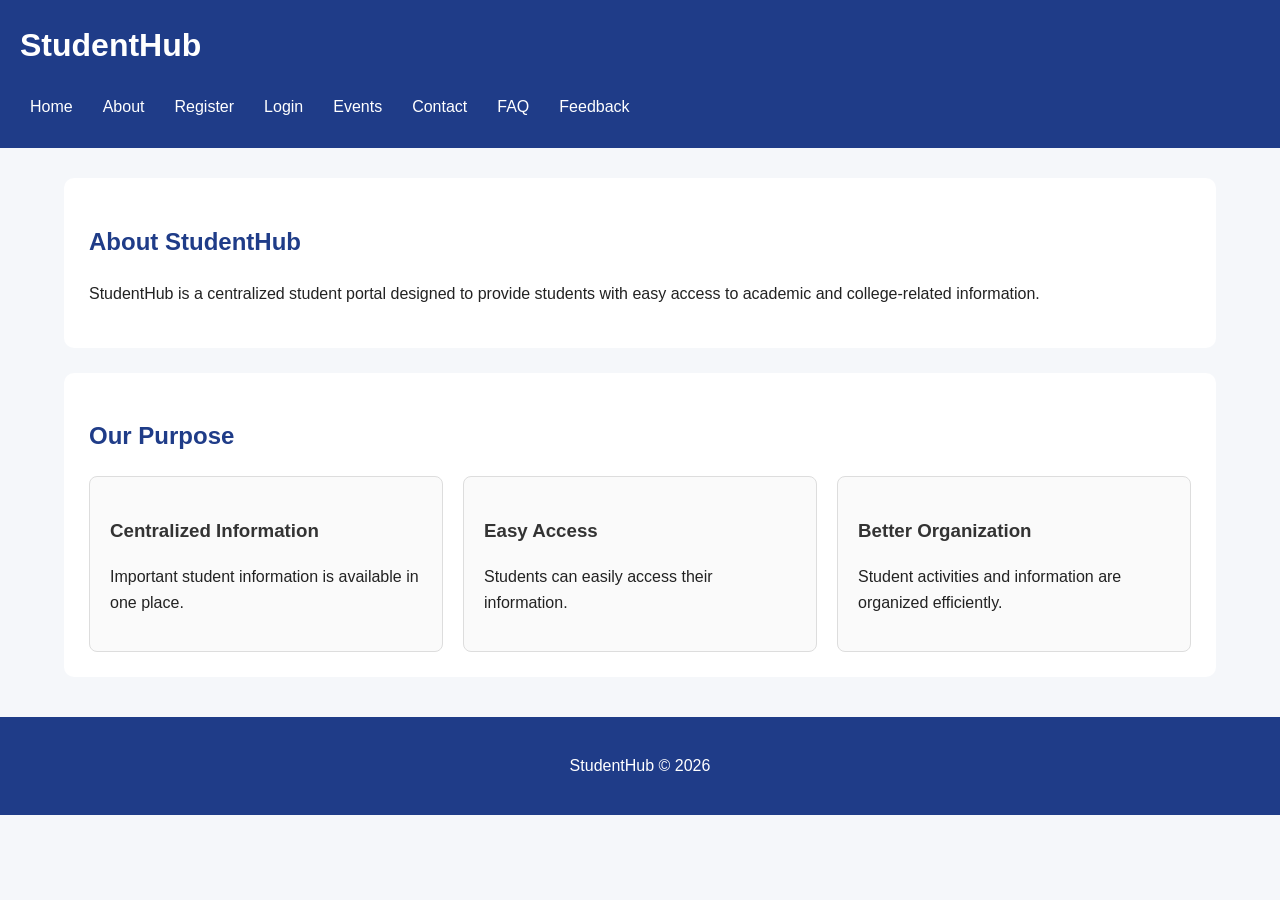
==== pages/about.html @ 6b553ad2 "PR1,PR2 and PR3 DONE" ====
<!DOCTYPE html>
<html lang="en">

<head>

    <meta charset="UTF-8">
    <meta name="viewport" content="width=device-width, initial-scale=1.0">

    <title>StudentHub - About</title>

    <link rel="stylesheet" href="../css/style.css">

</head>

<body>

<header>

    <h1>StudentHub</h1>

    <nav aria-label="Main Navigation">

        <a href="../index.html">Home</a>
        <a href="about.html">About</a>
        <a href="register.html">Register</a>
        <a href="login.html">Login</a>
        <a href="events.html">Events</a>
        <a href="contact.html">Contact</a>
        <a href="faq.html">FAQ</a>
        <a href="feedback.html">Feedback</a>

    </nav>

</header>


<main>

    <section>

        <h2>About StudentHub</h2>

        <p>
            StudentHub is a centralized student portal designed
            to provide students with easy access to academic
            and college-related information.
        </p>

    </section>


    <section>

        <h2>Our Purpose</h2>

        <div class="feature-container">

            <article class="feature-card">

                <h3>Centralized Information</h3>

                <p>
                    Important student information is available
                    in one place.
                </p>

            </article>


            <article class="feature-card">

                <h3>Easy Access</h3>

                <p>
                    Students can easily access their information.
                </p>

            </article>


            <article class="feature-card">

                <h3>Better Organization</h3>

                <p>
                    Student activities and information
                    are organized efficiently.
                </p>

            </article>

        </div>

    </section>

</main>


<footer>

    <p>StudentHub &copy; 2026</p>

</footer>

</body>

</html>
---- css/style.css ----
/* =========================
   GENERAL STYLING
========================= */

* {
    box-sizing: border-box;
}

body {
    margin: 0;
    font-family: Arial, sans-serif;
    background-color: #f5f7fa;
    color: #222;
    line-height: 1.6;
}

header {
    background-color: #1f3c88;
    color: white;
    padding: 20px;
}

header h1 {
    margin: 0 0 15px;
}

nav {
    display: flex;
    flex-direction: column;
    gap: 10px;
}

nav a {
    color: white;
    text-decoration: none;
    padding: 8px 10px;
}

nav a:hover {
    background-color: #162d66;
    border-radius: 5px;
}

main {
    width: 90%;
    max-width: 1200px;
    margin: 30px auto;
}

section {
    background-color: white;
    padding: 25px;
    margin-bottom: 25px;
    border-radius: 10px;
}

h2 {
    color: #1f3c88;
}

h3 {
    color: #333;
}


/* =========================
   BUTTONS
========================= */

button,
.button {
    background-color: #1f3c88;
    color: white;
    border: none;
    padding: 10px 18px;
    border-radius: 5px;
    cursor: pointer;
}

button:hover,
.button:hover {
    background-color: #162d66;
}


/* =========================
   HOME PAGE
========================= */

.hero {
    text-align: center;
    padding: 50px 20px;
}

.hero h2 {
    font-size: 32px;
}

.feature-container {
    display: grid;
    grid-template-columns: 1fr;
    gap: 20px;
}

.feature-card {
    border: 1px solid #ddd;
    padding: 20px;
    border-radius: 8px;
    background-color: #fafafa;
}


/* =========================
   FORMS
========================= */

form {
    max-width: 600px;
    margin: auto;
}

.form-group {
    margin-bottom: 15px;
}

label {
    display: block;
    margin-bottom: 5px;
    font-weight: bold;
}

input,
select,
textarea {
    width: 100%;
    padding: 10px;
    border: 1px solid #bbb;
    border-radius: 5px;
    font-size: 16px;
}


/* =========================
   DASHBOARD
========================= */

.dashboard-layout {
    display: grid;
    grid-template-columns: 1fr;
    gap: 20px;
}

.sidebar {
    background-color: #1f3c88;
    color: white;
    padding: 20px;
    border-radius: 10px;
}

.sidebar a {
    display: block;
    color: white;
    text-decoration: none;
    padding: 10px;
    margin-bottom: 5px;
}

.sidebar a:hover {
    background-color: #162d66;
    border-radius: 5px;
}

.dashboard-content {
    background-color: white;
    padding: 20px;
    border-radius: 10px;
}

.dashboard-cards {
    display: grid;
    grid-template-columns: 1fr;
    gap: 15px;
}

.dashboard-card {
    background-color: #eef3ff;
    border: 1px solid #d5def5;
    padding: 20px;
    border-radius: 8px;
}


/* =========================
   EVENTS
========================= */

.event-container {
    display: grid;
    grid-template-columns: 1fr;
    gap: 20px;
}

.event-card {
    background-color: white;
    border: 1px solid #ddd;
    padding: 20px;
    border-radius: 10px;
}

.event-card h3 {
    color: #1f3c88;
}


/* =========================
   PROFILE
========================= */

.profile-container {
    display: flex;
    flex-direction: column;
    gap: 25px;
    align-items: center;
}

.profile-image {
    width: 150px;
    height: 150px;
    border-radius: 50%;
    object-fit: cover;
}


/* =========================
   FAQ
========================= */

.faq-item {
    border: 1px solid #ddd;
    margin-bottom: 10px;
    padding: 15px;
    background-color: #fafafa;
}


/* =========================
   CONTACT
========================= */

.contact-container {
    display: grid;
    grid-template-columns: 1fr;
    gap: 25px;
}


/* =========================
   FOOTER
========================= */

footer {
    background-color: #1f3c88;
    color: white;
    text-align: center;
    padding: 20px;
    margin-top: 40px;
}


/* =========================
   TABLET
========================= */

@media (min-width: 768px) {

    nav {
        flex-direction: row;
        flex-wrap: wrap;
    }

    .feature-container {
        grid-template-columns: repeat(2, 1fr);
    }

    .dashboard-cards {
        grid-template-columns: repeat(2, 1fr);
    }

    .event-container {
        grid-template-columns: repeat(2, 1fr);
    }

    .contact-container {
        grid-template-columns: repeat(2, 1fr);
    }

    .profile-container {
        flex-direction: row;
        justify-content: center;
    }
}


/* =========================
   DESKTOP
========================= */

@media (min-width: 992px) {

    nav {
        flex-direction: row;
    }

    .feature-container {
        grid-template-columns: repeat(3, 1fr);
    }

    .dashboard-layout {
        grid-template-columns: 250px 1fr;
    }

    .dashboard-cards {
        grid-template-columns: repeat(4, 1fr);
    }

    .event-container {
        grid-template-columns: repeat(3, 1fr);
    }
}
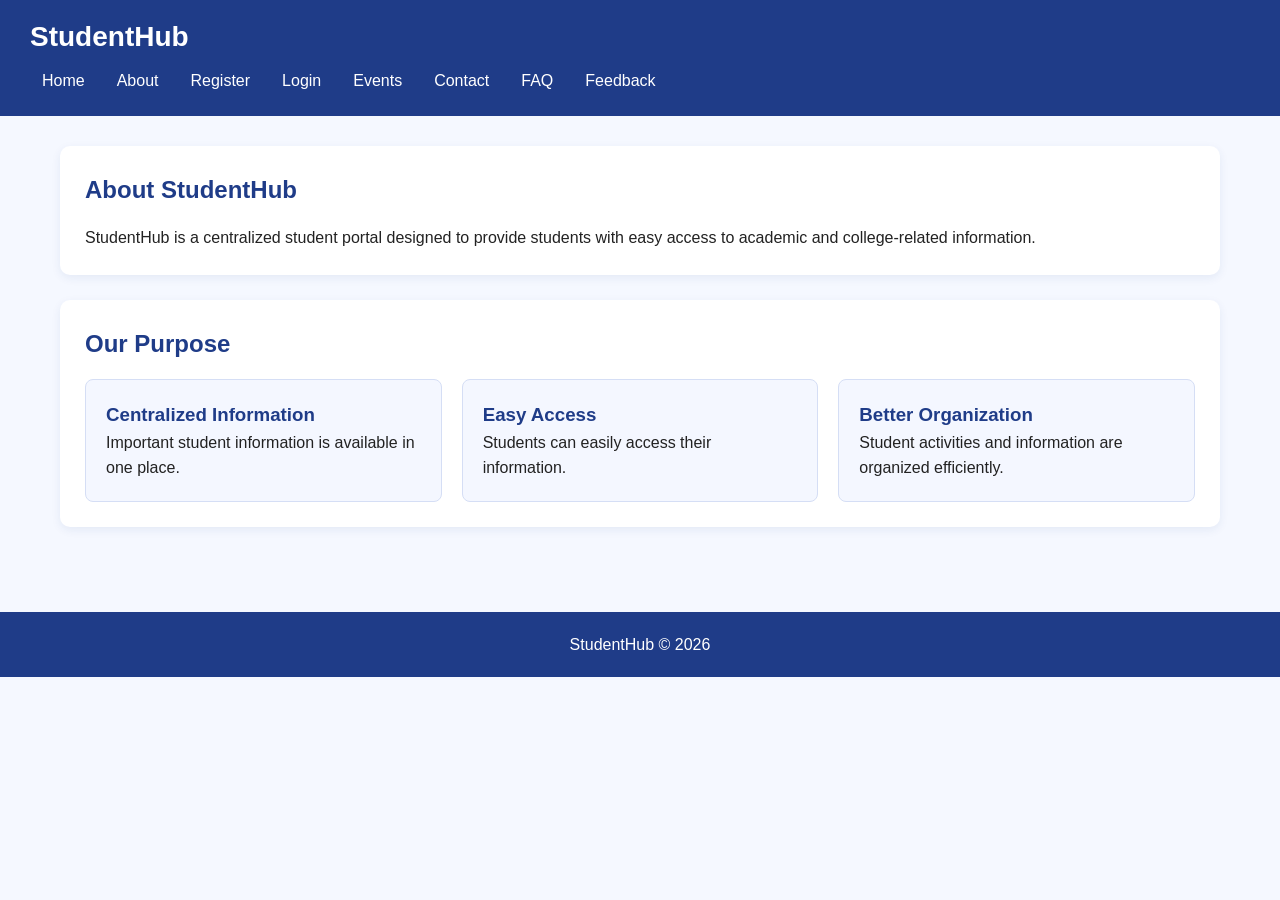
==== commit f1fb3d36: "Complete Practical 6" ====
--- a/pages/about.html
+++ b/pages/about.html
@@ -101,7 +101,7 @@
     <p>StudentHub &copy; 2026</p>
 
 </footer>
-
+<script src="../js/script.js"></script>
 </body>
 
 </html>
--- a/css/style.css
+++ b/css/style.css
@@ -1,118 +1,314 @@
-/* =========================
-   GENERAL STYLING
-========================= */
+/* ==========================================
+   STUDENTHUB - PRACTICAL 4
+   Blue & White Responsive Theme
+========================================== */
+
+
+/* ==========================================
+   BASIC RESET
+========================================== */
 
 * {
+    margin: 0;
+    padding: 0;
     box-sizing: border-box;
 }
 
+html {
+    scroll-behavior: smooth;
+}
+
 body {
-    margin: 0;
     font-family: Arial, sans-serif;
-    background-color: #f5f7fa;
+    background-color: #f5f8ff;
     color: #222;
     line-height: 1.6;
-}
+    transition: background-color 0.3s, color 0.3s;
+}
+
+
+/* ==========================================
+   HEADER
+========================================== */
 
 header {
     background-color: #1f3c88;
     color: white;
-    padding: 20px;
+    padding: 15px 30px;
+}
+
+.header-container {
+    max-width: 1200px;
+    margin: auto;
+
+    display: flex;
+    align-items: center;
+    justify-content: space-between;
+
+    flex-wrap: wrap;
 }
 
 header h1 {
-    margin: 0 0 15px;
-}
+    font-size: 28px;
+}
+
+
+/* ==========================================
+   NAVIGATION
+========================================== */
 
 nav {
     display: flex;
-    flex-direction: column;
-    gap: 10px;
+    align-items: center;
+    gap: 8px;
 }
 
 nav a {
     color: white;
     text-decoration: none;
-    padding: 8px 10px;
+    padding: 8px 12px;
+    border-radius: 5px;
+    transition: background-color 0.3s;
 }
 
 nav a:hover {
-    background-color: #162d66;
+    background-color: #3156b3;
+}
+
+
+/* ==========================================
+   HAMBURGER MENU
+========================================== */
+
+.menu-button {
+    display: none;
+
+    background-color: transparent;
+    color: white;
+
+    border: 2px solid white;
     border-radius: 5px;
-}
+
+    font-size: 24px;
+
+    padding: 5px 10px;
+
+    cursor: pointer;
+}
+
+
+/* ==========================================
+   THEME BUTTON
+========================================== */
+
+#themeButton {
+    background-color: white;
+    color: #1f3c88;
+
+    border: none;
+    border-radius: 5px;
+
+    padding: 8px 12px;
+
+    cursor: pointer;
+
+    font-weight: bold;
+}
+
+#themeButton:hover {
+    background-color: #e6edff;
+}
+
+
+/* ==========================================
+   NOTIFICATION BANNER
+========================================== */
+
+.notification-banner {
+    background-color: #dce7ff;
+    color: #1f3c88;
+
+    padding: 10px 20px;
+
+    display: flex;
+    align-items: center;
+    justify-content: space-between;
+
+    border-bottom: 1px solid #b8c9f0;
+}
+
+.notification-banner p {
+    margin: 0;
+    font-weight: bold;
+}
+
+.notification-banner button {
+    background-color: transparent;
+    color: #1f3c88;
+
+    border: none;
+
+    font-size: 20px;
+
+    cursor: pointer;
+}
+
+.notification-hidden {
+    display: none;
+}
+
+
+/* ==========================================
+   MAIN CONTENT
+========================================== */
 
 main {
-    width: 90%;
     max-width: 1200px;
-    margin: 30px auto;
+    margin: auto;
+    padding: 30px 20px;
 }
 
 section {
     background-color: white;
+
+    margin-bottom: 25px;
     padding: 25px;
-    margin-bottom: 25px;
+
     border-radius: 10px;
-}
-
-h2 {
+
+    box-shadow: 0 3px 10px rgba(31, 60, 136, 0.08);
+}
+
+section h2 {
     color: #1f3c88;
-}
-
-h3 {
-    color: #333;
-}
-
-
-/* =========================
+    margin-bottom: 15px;
+}
+
+section h3 {
+    color: #1f3c88;
+}
+
+
+/* ==========================================
+   HERO SECTION
+========================================== */
+
+.hero {
+    text-align: center;
+
+    background-color: #eaf0ff;
+
+    border: 1px solid #d4def7;
+
+    padding: 50px 20px;
+}
+
+.hero h2 {
+    font-size: 36px;
+    color: #1f3c88;
+}
+
+.hero p {
+    font-size: 18px;
+    margin: 10px 0 20px;
+}
+
+
+/* ==========================================
    BUTTONS
-========================= */
-
-button,
-.button {
+========================================== */
+
+button {
     background-color: #1f3c88;
     color: white;
+
     border: none;
+    border-radius: 5px;
+
     padding: 10px 18px;
-    border-radius: 5px;
+
     cursor: pointer;
-}
-
-button:hover,
-.button:hover {
-    background-color: #162d66;
-}
-
-
-/* =========================
-   HOME PAGE
-========================= */
-
-.hero {
-    text-align: center;
-    padding: 50px 20px;
-}
-
-.hero h2 {
-    font-size: 32px;
-}
+
+    transition: background-color 0.3s,
+                transform 0.2s;
+}
+
+button:hover {
+    background-color: #3156b3;
+    transform: translateY(-1px);
+}
+
+
+/* ==========================================
+   FEATURE GRID
+========================================== */
 
 .feature-container {
     display: grid;
-    grid-template-columns: 1fr;
+
+    grid-template-columns: repeat(3, 1fr);
+
     gap: 20px;
 }
 
 .feature-card {
-    border: 1px solid #ddd;
+    background-color: #f4f7ff;
+
+    border: 1px solid #d5def5;
+
+    border-radius: 8px;
+
     padding: 20px;
+
+    transition: transform 0.3s,
+                box-shadow 0.3s;
+}
+
+.feature-card:hover {
+    transform: translateY(-4px);
+
+    box-shadow: 0 5px 15px rgba(31, 60, 136, 0.15);
+}
+
+
+/* ==========================================
+   EVENTS
+========================================== */
+
+.event-container {
+    display: grid;
+
+    grid-template-columns: repeat(3, 1fr);
+
+    gap: 20px;
+}
+
+.event-card {
+    background-color: white;
+
+    border: 1px solid #d5def5;
+
     border-radius: 8px;
-    background-color: #fafafa;
-}
-
-
-/* =========================
+
+    padding: 20px;
+
+    box-shadow: 0 3px 8px rgba(31, 60, 136, 0.08);
+
+    transition: transform 0.3s;
+}
+
+.event-card:hover {
+    transform: translateY(-4px);
+}
+
+.event-card h3 {
+    margin-bottom: 10px;
+}
+
+
+/* ==========================================
    FORMS
-========================= */
+========================================== */
 
 form {
     max-width: 600px;
@@ -120,210 +316,1080 @@
 }
 
 .form-group {
-    margin-bottom: 15px;
+    margin-bottom: 18px;
 }
 
 label {
     display: block;
-    margin-bottom: 5px;
+
+    margin-bottom: 6px;
+
     font-weight: bold;
+
+    color: #1f3c88;
 }
 
 input,
-select,
-textarea {
+textarea,
+select {
     width: 100%;
+
     padding: 10px;
-    border: 1px solid #bbb;
+
+    border: 1px solid #b8c9f0;
+
     border-radius: 5px;
+
+    font-size: 15px;
+
+    background-color: white;
+}
+
+input:focus,
+textarea:focus,
+select:focus {
+    outline: 2px solid #6f91dc;
+    border-color: #1f3c88;
+}
+
+
+/* ==========================================
+   CONTENT SLIDER
+========================================== */
+
+.slider {
+    min-height: 170px;
+
+    position: relative;
+
+    overflow: hidden;
+}
+
+.slide {
+    display: none;
+
+    background-color: #eaf0ff;
+
+    border: 1px solid #d5def5;
+
+    padding: 35px 20px;
+
+    text-align: center;
+
+    border-radius: 8px;
+
+    animation: slideIn 0.4s ease;
+}
+
+.active-slide {
+    display: block;
+}
+
+@keyframes slideIn {
+
+    from {
+        opacity: 0;
+        transform: translateX(20px);
+    }
+
+    to {
+        opacity: 1;
+        transform: translateX(0);
+    }
+
+}
+
+.slider-buttons {
+    display: flex;
+
+    justify-content: center;
+
+    gap: 15px;
+
+    margin-top: 15px;
+}
+
+
+/* ==========================================
+   FAQ
+========================================== */
+
+.faq-item {
+    margin-bottom: 10px;
+}
+
+.faq-question {
+    width: 100%;
+
+    text-align: left;
+
+    background-color: #eaf0ff;
+
+    color: #1f3c88;
+
+    border: 1px solid #d5def5;
+
+    padding: 15px;
+
     font-size: 16px;
-}
-
-
-/* =========================
+
+    font-weight: bold;
+
+    border-radius: 5px;
+
+    cursor: pointer;
+}
+
+.faq-question:hover {
+    background-color: #dce7ff;
+}
+
+.faq-answer {
+    display: none;
+
+    padding: 15px;
+
+    background-color: #f8faff;
+
+    border-left: 4px solid #1f3c88;
+
+    border-bottom: 1px solid #d5def5;
+}
+
+.faq-visible {
+    display: block;
+
+    animation: faqOpen 0.3s ease;
+}
+
+@keyframes faqOpen {
+
+    from {
+        opacity: 0;
+    }
+
+    to {
+        opacity: 1;
+    }
+
+}
+
+
+/* ==========================================
+   MODAL POPUP
+========================================== */
+
+.modal {
+    display: none;
+
+    position: fixed;
+
+    z-index: 1000;
+
+    top: 0;
+    left: 0;
+
+    width: 100%;
+    height: 100%;
+
+    background-color: rgba(0, 0, 0, 0.6);
+
+    align-items: center;
+    justify-content: center;
+
+    padding: 20px;
+}
+
+.modal-visible {
+    display: flex;
+
+    animation: modalFade 0.3s ease;
+}
+
+.modal-content {
+    position: relative;
+
+    width: 100%;
+    max-width: 500px;
+
+    background-color: white;
+
+    color: #222;
+
+    padding: 30px;
+
+    border-radius: 10px;
+
+    box-shadow: 0 10px 30px rgba(0, 0, 0, 0.3);
+
+    animation: modalOpen 0.3s ease;
+}
+
+.modal-content h2 {
+    color: #1f3c88;
+
+    margin-bottom: 15px;
+}
+
+.close-modal {
+    position: absolute;
+
+    top: 10px;
+    right: 10px;
+
+    background-color: #1f3c88;
+
+    color: white;
+
+    padding: 5px 10px;
+
+    font-size: 18px;
+}
+
+@keyframes modalFade {
+
+    from {
+        opacity: 0;
+    }
+
+    to {
+        opacity: 1;
+    }
+
+}
+
+@keyframes modalOpen {
+
+    from {
+        transform: scale(0.9);
+    }
+
+    to {
+        transform: scale(1);
+    }
+
+}
+
+
+/* ==========================================
    DASHBOARD
-========================= */
+========================================== */
 
 .dashboard-layout {
     display: grid;
-    grid-template-columns: 1fr;
+
+    grid-template-columns: 1fr 3fr;
+
     gap: 20px;
-}
-
-.sidebar {
-    background-color: #1f3c88;
-    color: white;
-    padding: 20px;
-    border-radius: 10px;
-}
-
-.sidebar a {
-    display: block;
-    color: white;
-    text-decoration: none;
-    padding: 10px;
-    margin-bottom: 5px;
-}
-
-.sidebar a:hover {
-    background-color: #162d66;
-    border-radius: 5px;
-}
-
-.dashboard-content {
-    background-color: white;
-    padding: 20px;
-    border-radius: 10px;
 }
 
 .dashboard-cards {
     display: grid;
-    grid-template-columns: 1fr;
+
+    grid-template-columns: repeat(3, 1fr);
+
+    gap: 20px;
+}
+
+.dashboard-card {
+    background-color: #f4f7ff;
+
+    border: 1px solid #d5def5;
+
+    border-radius: 8px;
+
+    padding: 20px;
+}
+
+
+/* ==========================================
+   FOOTER
+========================================== */
+
+footer {
+    background-color: #1f3c88;
+
+    color: white;
+
+    text-align: center;
+
+    padding: 20px;
+
+    margin-top: 30px;
+}
+
+footer p {
+    margin: 0;
+}
+
+
+/* ==========================================
+   DARK MODE
+   Only activated when user clicks button
+========================================== */
+
+body.dark-mode {
+    background-color: #121a2b;
+    color: #f5f5f5;
+}
+
+body.dark-mode section {
+    background-color: #1b2740;
+}
+
+body.dark-mode section h2,
+body.dark-mode section h3 {
+    color: #9db9ff;
+}
+
+body.dark-mode .hero {
+    background-color: #1b315c;
+    border-color: #35558e;
+}
+
+body.dark-mode .hero h2 {
+    color: #ffffff;
+}
+
+body.dark-mode .feature-card,
+body.dark-mode .event-card,
+body.dark-mode .dashboard-card {
+    background-color: #243452;
+    color: #f5f5f5;
+
+    border-color: #405a88;
+}
+
+body.dark-mode .slide {
+    background-color: #243452;
+    color: white;
+
+    border-color: #405a88;
+}
+
+body.dark-mode .faq-question {
+    background-color: #243452;
+    color: #ffffff;
+
+    border-color: #405a88;
+}
+
+body.dark-mode .faq-answer {
+    background-color: #1b2740;
+    color: white;
+
+    border-color: #405a88;
+}
+
+body.dark-mode input,
+body.dark-mode textarea,
+body.dark-mode select {
+    background-color: #243452;
+    color: white;
+
+    border-color: #405a88;
+}
+
+body.dark-mode label {
+    color: #9db9ff;
+}
+
+body.dark-mode .modal-content {
+    background-color: #1b2740;
+    color: white;
+}
+
+body.dark-mode .modal-content h2 {
+    color: #9db9ff;
+}
+
+body.dark-mode #themeButton {
+    background-color: #243452;
+    color: white;
+}
+
+
+/* ==========================================
+   TABLET RESPONSIVENESS
+========================================== */
+
+@media (max-width: 992px) {
+
+    .feature-container {
+        grid-template-columns: repeat(2, 1fr);
+    }
+
+    .event-container {
+        grid-template-columns: repeat(2, 1fr);
+    }
+
+    .dashboard-layout {
+        grid-template-columns: 1fr;
+    }
+
+    .dashboard-cards {
+        grid-template-columns: repeat(2, 1fr);
+    }
+
+    nav {
+        gap: 3px;
+    }
+
+    nav a {
+        padding: 7px 8px;
+    }
+
+}
+
+
+/* ==========================================
+   MOBILE RESPONSIVENESS
+========================================== */
+
+@media (max-width: 767px) {
+
+    header {
+        padding: 15px 20px;
+    }
+
+    .header-container {
+        width: 100%;
+    }
+
+    header h1 {
+        font-size: 24px;
+    }
+
+
+    /* Hamburger appears */
+
+    .menu-button {
+        display: block;
+    }
+
+
+    /* Navigation hidden by default */
+
+    #mainNavigation {
+        display: none;
+
+        width: 100%;
+
+        flex-direction: column;
+
+        align-items: stretch;
+
+        margin-top: 15px;
+    }
+
+
+    /* Navigation appears when JS adds class */
+
+    #mainNavigation.show-menu {
+        display: flex;
+    }
+
+    nav a {
+        width: 100%;
+
+        text-align: center;
+
+        padding: 10px;
+    }
+
+    #themeButton {
+        width: 100%;
+
+        margin-top: 5px;
+    }
+
+
+    /* Main */
+
+    main {
+        padding: 20px 12px;
+    }
+
+    section {
+        padding: 18px;
+    }
+
+
+    /* Hero */
+
+    .hero {
+        padding: 35px 15px;
+    }
+
+    .hero h2 {
+        font-size: 28px;
+    }
+
+
+    /* Features */
+
+    .feature-container {
+        grid-template-columns: 1fr;
+    }
+
+
+    /* Events */
+
+    .event-container {
+        grid-template-columns: 1fr;
+    }
+
+
+    /* Dashboard */
+
+    .dashboard-cards {
+        grid-template-columns: 1fr;
+    }
+
+
+    /* Slider */
+
+    .slide {
+        padding: 25px 15px;
+    }
+
+
+    /* Modal */
+
+    .modal-content {
+        padding: 25px 20px;
+    }
+
+
+    /* Notification */
+
+    .notification-banner {
+        padding: 10px 12px;
+    }
+
+}
+
+
+/* ==========================================
+   EXTRA SMALL MOBILE
+========================================== */
+
+@media (max-width: 480px) {
+
+    header h1 {
+        font-size: 21px;
+    }
+
+    .hero h2 {
+        font-size: 24px;
+    }
+
+    section h2 {
+        font-size: 22px;
+    }
+
+    button {
+        padding: 9px 14px;
+    }
+
+}
+/* ==========================================
+   PRACTICAL 5 - FORM VALIDATION
+========================================== */
+
+
+/* Error message */
+
+.error-message {
+    display: block;
+
+    color: #d32f2f;
+
+    font-size: 14px;
+
+    margin-top: 5px;
+
+    min-height: 18px;
+}
+
+
+/* Invalid field */
+
+.input-error {
+    border: 2px solid #d32f2f !important;
+}
+
+
+/* Valid field */
+
+.input-success {
+    border: 2px solid #2e7d32 !important;
+}
+
+
+/* Success message */
+
+.success-message {
+    color: #2e7d32;
+
+    font-weight: bold;
+
+    margin-top: 15px;
+}
+
+
+/* Password strength meter */
+
+.password-meter {
+    width: 100%;
+
+    height: 8px;
+
+    background-color: #e0e0e0;
+
+    border-radius: 5px;
+
+    margin-top: 8px;
+
+    overflow: hidden;
+}
+
+
+.password-strength-bar {
+    height: 100%;
+
+    width: 0;
+
+    transition:
+        width 0.3s ease,
+        background-color 0.3s ease;
+}
+
+
+/* Password levels */
+
+.strength-weak {
+    width: 33%;
+    background-color: #d32f2f;
+}
+
+.strength-medium {
+    width: 66%;
+    background-color: #f9a825;
+}
+
+.strength-strong {
+    width: 100%;
+    background-color: #2e7d32;
+}
+
+
+/* Radio buttons */
+
+.radio-group {
+    display: flex;
+
+    gap: 20px;
+
+    flex-wrap: wrap;
+}
+
+.radio-group label {
+    display: flex;
+
+    align-items: center;
+
+    gap: 5px;
+
+    font-weight: normal;
+}
+
+.radio-group input {
+    width: auto;
+}
+
+
+/* Checkbox */
+
+.checkbox-label {
+    display: flex;
+
+    align-items: center;
+
+    gap: 8px;
+
+    font-weight: normal;
+}
+
+.checkbox-label input {
+    width: auto;
+}
+
+
+/* Fieldset */
+
+fieldset.form-group {
+    border: 1px solid #b8c9f0;
+
+    padding: 15px;
+
+    border-radius: 5px;
+}
+
+fieldset legend {
+    color: #1f3c88;
+
+    font-weight: bold;
+
+    padding: 0 5px;
+}
+
+
+/* Dark mode */
+
+body.dark-mode .error-message {
+    color: #ff8a80;
+}
+
+body.dark-mode .success-message {
+    color: #81c784;
+}
+
+body.dark-mode fieldset.form-group {
+    border-color: #405a88;
+}
+
+body.dark-mode fieldset legend {
+    color: #9db9ff;
+}
+
+/* ==========================================
+   PRACTICAL 6
+   JSON DATA, SEARCH, FILTER AND PAGINATION
+========================================== */
+
+
+/* Controls */
+
+.data-controls {
+
+    display: flex;
+
     gap: 15px;
-}
-
-.dashboard-card {
-    background-color: #eef3ff;
-    border: 1px solid #d5def5;
+
+    flex-wrap: wrap;
+
+    margin: 20px 0;
+
+}
+
+
+.data-controls input,
+.data-controls select {
+
+    padding: 10px;
+
+    border: 1px solid #b8c9f0;
+
+    border-radius: 5px;
+
+    font-size: 15px;
+
+}
+
+
+.data-controls input {
+
+    flex: 1;
+
+    min-width: 220px;
+
+}
+
+
+/* Event Grid */
+
+.data-grid {
+
+    display: grid;
+
+    grid-template-columns:
+        repeat(3, 1fr);
+
+    gap: 20px;
+
+    margin-top: 20px;
+
+}
+
+
+/* Event Card */
+
+.data-card {
+
+    background-color: #eaf0ff;
+
+    padding: 20px;
+
+    border-radius: 8px;
+
+    border: 1px solid #d4dff7;
+
+}
+
+
+.data-card h3 {
+
+    color: #1f3c88;
+
+    margin-bottom: 10px;
+
+}
+
+
+/* Student Grid */
+
+.student-grid {
+
+    display: grid;
+
+    grid-template-columns:
+        repeat(3, 1fr);
+
+    gap: 20px;
+
+    margin-top: 20px;
+
+}
+
+
+/* Student Card */
+
+.student-card {
+
+    background-color: #eaf0ff;
+
+    padding: 20px;
+
+    border-radius: 8px;
+
+    border: 1px solid #d4dff7;
+
+}
+
+
+.student-card h3 {
+
+    color: #1f3c88;
+
+    margin-bottom: 10px;
+
+}
+
+
+/* Pagination */
+
+.pagination {
+
+    display: flex;
+
+    justify-content: center;
+
+    align-items: center;
+
+    gap: 20px;
+
+    margin-top: 25px;
+
+}
+
+
+.pagination button:disabled {
+
+    opacity: 0.5;
+
+    cursor: not-allowed;
+
+}
+
+
+/* Loading / Data Message */
+
+.data-message {
+
+    text-align: center;
+
+    padding: 20px;
+
+    font-weight: bold;
+
+}
+
+
+/* Dynamic FAQ */
+
+.dynamic-faq {
+
+    margin-bottom: 12px;
+
+    border: 1px solid #d4dff7;
+
+    border-radius: 6px;
+
+    overflow: hidden;
+
+}
+
+
+.dynamic-faq-question {
+
+    width: 100%;
+
+    text-align: left;
+
+    padding: 15px;
+
+    border: none;
+
+    background-color: #eaf0ff;
+
+    color: #1f3c88;
+
+    font-weight: bold;
+
+    cursor: pointer;
+
+}
+
+
+.dynamic-faq-answer {
+
+    display: none;
+
+    padding: 15px;
+
+    background-color: white;
+
+}
+
+
+.dynamic-faq-answer.show-answer {
+
+    display: block;
+
+}
+
+
+/* ==========================================
+   PRACTICAL 6 - DARK MODE
+========================================== */
+
+
+body.dark-mode .data-card,
+body.dark-mode .student-card {
+
+    background-color: #243452;
+
+    border-color: #405a88;
+
+}
+
+
+body.dark-mode .data-card h3,
+body.dark-mode .student-card h3 {
+
+    color: #9db9ff;
+
+}
+
+
+body.dark-mode .dynamic-faq {
+
+    border-color: #405a88;
+
+}
+
+
+body.dark-mode
+.dynamic-faq-question {
+
+    background-color: #243452;
+
+    color: #9db9ff;
+
+}
+
+
+body.dark-mode
+.dynamic-faq-answer {
+
+    background-color: #1b2740;
+
+}
+
+
+/* ==========================================
+   TABLET
+========================================== */
+
+@media (max-width: 992px) {
+
+    .data-grid,
+    .student-grid {
+
+        grid-template-columns:
+            repeat(2, 1fr);
+
+    }
+
+}
+
+
+/* ==========================================
+   MOBILE
+========================================== */
+
+@media (max-width: 767px) {
+
+    .data-grid,
+    .student-grid {
+
+        grid-template-columns: 1fr;
+
+    }
+
+
+    .data-controls {
+
+        flex-direction: column;
+
+    }
+
+
+    .data-controls input,
+    .data-controls select {
+
+        width: 100%;
+
+    }
+
+}
+
+.student-grid {
+    display: grid;
+    grid-template-columns: repeat(3, 1fr);
+    gap: 20px;
+    margin-top: 20px;
+}
+
+.student-card {
+    background-color: #eaf0ff;
     padding: 20px;
     border-radius: 8px;
-}
-
-
-/* =========================
-   EVENTS
-========================= */
-
-.event-container {
-    display: grid;
-    grid-template-columns: 1fr;
-    gap: 20px;
-}
-
-.event-card {
-    background-color: white;
-    border: 1px solid #ddd;
-    padding: 20px;
-    border-radius: 10px;
-}
-
-.event-card h3 {
+    border: 1px solid #d4dff7;
+}
+
+.student-card h3 {
     color: #1f3c88;
-}
-
-
-/* =========================
-   PROFILE
-========================= */
-
-.profile-container {
-    display: flex;
-    flex-direction: column;
-    gap: 25px;
-    align-items: center;
-}
-
-.profile-image {
-    width: 150px;
-    height: 150px;
-    border-radius: 50%;
-    object-fit: cover;
-}
-
-
-/* =========================
-   FAQ
-========================= */
-
-.faq-item {
-    border: 1px solid #ddd;
     margin-bottom: 10px;
-    padding: 15px;
-    background-color: #fafafa;
-}
-
-
-/* =========================
-   CONTACT
-========================= */
-
-.contact-container {
-    display: grid;
-    grid-template-columns: 1fr;
-    gap: 25px;
-}
-
-
-/* =========================
-   FOOTER
-========================= */
-
-footer {
-    background-color: #1f3c88;
-    color: white;
-    text-align: center;
-    padding: 20px;
-    margin-top: 40px;
-}
-
-
-/* =========================
-   TABLET
-========================= */
-
-@media (min-width: 768px) {
-
-    nav {
-        flex-direction: row;
-        flex-wrap: wrap;
-    }
-
-    .feature-container {
-        grid-template-columns: repeat(2, 1fr);
-    }
-
-    .dashboard-cards {
-        grid-template-columns: repeat(2, 1fr);
-    }
-
-    .event-container {
-        grid-template-columns: repeat(2, 1fr);
-    }
-
-    .contact-container {
-        grid-template-columns: repeat(2, 1fr);
-    }
-
-    .profile-container {
-        flex-direction: row;
-        justify-content: center;
-    }
-}
-
-
-/* =========================
-   DESKTOP
-========================= */
-
-@media (min-width: 992px) {
-
-    nav {
-        flex-direction: row;
-    }
-
-    .feature-container {
-        grid-template-columns: repeat(3, 1fr);
-    }
-
-    .dashboard-layout {
-        grid-template-columns: 250px 1fr;
-    }
-
-    .dashboard-cards {
-        grid-template-columns: repeat(4, 1fr);
-    }
-
-    .event-container {
-        grid-template-columns: repeat(3, 1fr);
-    }
 }
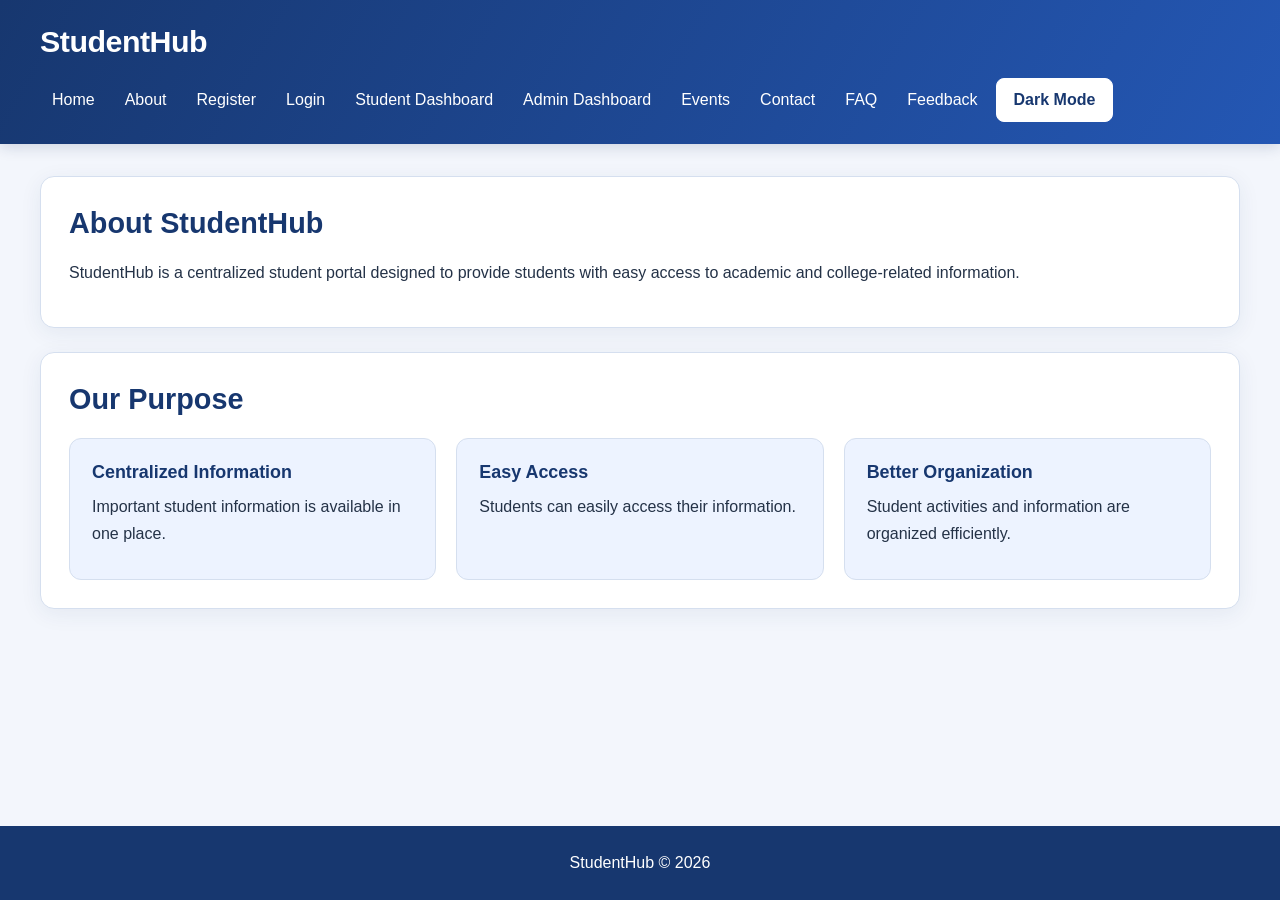
==== commit bfecc0ac: "Complete StudentHub integration and final practical modules" ====
--- a/pages/about.html
+++ b/pages/about.html
@@ -15,22 +15,35 @@
 <body>
 
 <header>
+    <div class="header-container">
+        <h1>StudentHub</h1>
 
-    <h1>StudentHub</h1>
+        <button
+            id="menuButton"
+            class="menu-button"
+            type="button"
+            aria-label="Toggle navigation menu"
+        >
+            ☰
+        </button>
 
-    <nav aria-label="Main Navigation">
+        <nav id="mainNavigation" aria-label="Main Navigation">
+            <a href="../index.html">Home</a>
+            <a href="about.html">About</a>
+            <a href="register.html">Register</a>
+            <a href="login.html">Login</a>
+            <a href="dashboard.php">Student Dashboard</a>
+            <a href="admin.php">Admin Dashboard</a>
+            <a href="events.html">Events</a>
+            <a href="contact.html">Contact</a>
+            <a href="faq.html">FAQ</a>
+            <a href="feedback.html">Feedback</a>
 
-        <a href="../index.html">Home</a>
-        <a href="about.html">About</a>
-        <a href="register.html">Register</a>
-        <a href="login.html">Login</a>
-        <a href="events.html">Events</a>
-        <a href="contact.html">Contact</a>
-        <a href="faq.html">FAQ</a>
-        <a href="feedback.html">Feedback</a>
-
-    </nav>
-
+            <button id="themeButton" type="button">
+                Dark Mode
+            </button>
+        </nav>
+    </div>
 </header>
 
 
--- a/css/style.css
+++ b/css/style.css
@@ -1,17 +1,36 @@
 /* ==========================================
-   STUDENTHUB - PRACTICAL 4
-   Blue & White Responsive Theme
+   STUDENTHUB
+   Blue and White Responsive Theme
 ========================================== */
 
-
-/* ==========================================
-   BASIC RESET
-========================================== */
+:root {
+    --background: #f3f6fc;
+    --surface: #ffffff;
+    --surface-soft: #edf3ff;
+
+    --text: #243247;
+    --muted: #596a80;
+
+    --primary: #214da6;
+    --primary-hover: #183c85;
+    --heading: #17376f;
+
+    --border: #d5dfef;
+    --focus: #5480db;
+
+    --success: #216b3b;
+    --error: #b42332;
+
+    --radius: 14px;
+    --shadow: 0 5px 22px rgba(24, 54, 105, 0.07);
+}
+
+/* BASIC RESET */
 
 * {
+    box-sizing: border-box;
     margin: 0;
     padding: 0;
-    box-sizing: border-box;
 }
 
 html {
@@ -19,22 +38,116 @@
 }
 
 body {
-    font-family: Arial, sans-serif;
-    background-color: #f5f8ff;
-    color: #222;
-    line-height: 1.6;
-    transition: background-color 0.3s, color 0.3s;
-}
-
-
-/* ==========================================
-   HEADER
-========================================== */
+    min-height: 100vh;
+
+    display: flex;
+    flex-direction: column;
+
+    font-family: Arial, Helvetica, sans-serif;
+    font-size: 16px;
+    line-height: 1.65;
+
+    background: var(--background);
+    color: var(--text);
+
+    transition: background-color 0.2s, color 0.2s;
+}
+
+img,
+video {
+    max-width: 100%;
+    height: auto;
+}
+
+button,
+input,
+select,
+textarea {
+    font: inherit;
+}
+
+a {
+    color: var(--primary);
+    text-underline-offset: 3px;
+}
+
+a:hover {
+    color: var(--primary-hover);
+}
+
+p {
+    margin-bottom: 12px;
+}
+
+h1,
+h2,
+h3,
+h4 {
+    line-height: 1.3;
+    overflow-wrap: anywhere;
+}
+
+h2 {
+    color: var(--heading);
+    font-size: clamp(1.4rem, 3vw, 1.8rem);
+    margin-bottom: 18px;
+}
+
+h3 {
+    color: var(--heading);
+    font-size: 1.12rem;
+    margin-bottom: 10px;
+}
+
+ul,
+ol {
+    padding-left: 24px;
+    margin-bottom: 16px;
+}
+
+li {
+    margin-bottom: 6px;
+}
+
+address {
+    font-style: normal;
+    line-height: 1.9;
+}
+
+small {
+    color: var(--muted);
+}
+
+[hidden] {
+    display: none !important;
+}
+
+/* KEYBOARD ACCESS */
+
+:where(a, button, input, select, textarea):focus-visible {
+    outline: 3px solid var(--focus);
+    outline-offset: 3px;
+}
+
+/* HEADER */
 
 header {
-    background-color: #1f3c88;
-    color: white;
-    padding: 15px 30px;
+    background: linear-gradient(120deg, #17376f, #2457b4);
+    color: #ffffff;
+
+    padding: 22px max(20px, calc((100% - 1200px) / 2));
+
+    box-shadow: 0 3px 14px rgba(16, 39, 81, 0.16);
+}
+
+header h1 {
+    color: #ffffff;
+    font-size: clamp(1.5rem, 3vw, 1.9rem);
+    letter-spacing: -0.5px;
+}
+
+header > h1 {
+    margin-bottom: 14px;
 }
 
 .header-container {
@@ -46,1350 +159,1209 @@
     justify-content: space-between;
 
     flex-wrap: wrap;
-}
-
-header h1 {
-    font-size: 28px;
-}
-
-
-/* ==========================================
-   NAVIGATION
-========================================== */
-
-nav {
+    gap: 16px;
+}
+
+/* HEADER NAVIGATION */
+
+header nav {
     display: flex;
     align-items: center;
-    gap: 8px;
-}
-
-nav a {
-    color: white;
+    flex-wrap: wrap;
+    gap: 6px;
+}
+
+header nav a {
+    display: inline-flex;
+    align-items: center;
+    justify-content: center;
+
+    min-height: 42px;
+    padding: 8px 12px;
+
+    color: #ffffff;
     text-decoration: none;
-    padding: 8px 12px;
-    border-radius: 5px;
-    transition: background-color 0.3s;
-}
-
-nav a:hover {
-    background-color: #3156b3;
-}
-
-
-/* ==========================================
-   HAMBURGER MENU
-========================================== */
+
+    border-radius: 8px;
+
+    transition: background-color 0.2s;
+}
+
+header nav a:hover,
+header nav a[aria-current="page"] {
+    background: rgba(255, 255, 255, 0.15);
+    color: #ffffff;
+}
+
+header nav form {
+    width: auto;
+    max-width: none;
+    margin: 0;
+}
+
+header nav button {
+    margin: 0;
+}
+
+header nav :focus-visible {
+    outline-color: #ffffff;
+}
+
+/* HAMBURGER AND THEME CONTROLS */
 
 .menu-button {
     display: none;
 
-    background-color: transparent;
-    color: white;
-
-    border: 2px solid white;
-    border-radius: 5px;
+    min-width: 44px;
+    padding: 5px 12px;
+
+    background: transparent;
+    color: #ffffff;
+
+    border: 1px solid rgba(255, 255, 255, 0.7);
 
     font-size: 24px;
-
-    padding: 5px 10px;
+}
+
+.menu-button:hover {
+    background: rgba(255, 255, 255, 0.15);
+}
+
+#themeButton {
+    background: #ffffff;
+    color: #17376f;
+    border-color: #ffffff;
+}
+
+#themeButton:hover {
+    background: #e5edff;
+    color: #17376f;
+}
+
+/* MAIN CONTENT */
+
+main {
+    width: 100%;
+    max-width: 1240px;
+
+    flex: 1;
+
+    margin: 0 auto;
+    padding: 32px 20px;
+}
+
+main > section,
+.dashboard-content {
+    background: var(--surface);
+
+    padding: 28px;
+    margin-bottom: 24px;
+
+    border: 1px solid var(--border);
+    border-radius: var(--radius);
+
+    box-shadow: var(--shadow);
+
+    min-width: 0;
+}
+
+section section {
+    margin-top: 26px;
+}
+
+section > article:not(
+    .feature-card,
+    .event-card,
+    .dashboard-card,
+    .data-card,
+    .student-card,
+    .slide
+) {
+    padding: 20px 0;
+    border-bottom: 1px solid var(--border);
+}
+
+section > article:last-child {
+    border-bottom: 0;
+}
+
+section > article > a {
+    display: inline-block;
+    margin-top: 4px;
+    font-weight: 600;
+}
+
+/* HERO */
+
+.hero {
+    padding: 56px 28px;
+    text-align: center;
+
+    background: linear-gradient(
+        135deg,
+        var(--surface),
+        var(--surface-soft)
+    );
+}
+
+.hero h2 {
+    font-size: clamp(1.8rem, 5vw, 2.8rem);
+    letter-spacing: -1px;
+}
+
+.hero p {
+    max-width: 680px;
+    margin: 0 auto 24px;
+
+    font-size: 1.08rem;
+    color: var(--muted);
+}
+
+/* BUTTONS */
+
+button,
+.button,
+.btn {
+    display: inline-flex;
+    align-items: center;
+    justify-content: center;
+    gap: 6px;
+
+    min-height: 42px;
+    padding: 10px 17px;
+
+    background: var(--primary);
+    color: #ffffff;
+
+    border: 1px solid transparent;
+    border-radius: 8px;
+
+    font-weight: 600;
+    line-height: 1.4;
+    text-decoration: none;
+    text-align: center;
 
     cursor: pointer;
-}
-
-
-/* ==========================================
-   THEME BUTTON
-========================================== */
-
-#themeButton {
-    background-color: white;
-    color: #1f3c88;
-
-    border: none;
-    border-radius: 5px;
-
+
+    transition:
+        background-color 0.2s,
+        box-shadow 0.2s;
+}
+
+button:hover,
+.button:hover,
+.btn:hover {
+    background: var(--primary-hover);
+    color: #ffffff;
+
+    box-shadow: 0 3px 10px rgba(25, 64, 135, 0.15);
+}
+
+button:disabled,
+fieldset:disabled button {
+    opacity: 0.55;
+    cursor: not-allowed;
+    box-shadow: none;
+}
+
+button:disabled:hover {
+    background: var(--primary);
+}
+
+button[type="button"] {
+    border-color: var(--border);
+}
+
+/* FORMS */
+
+form {
+    width: 100%;
+    max-width: 680px;
+    margin: 18px auto;
+}
+
+.form-group {
+    margin-bottom: 20px;
+}
+
+label {
+    display: block;
+
+    margin-bottom: 7px;
+
+    color: var(--heading);
+    font-weight: 600;
+}
+
+input:not([type="checkbox"]):not([type="radio"]):not([type="hidden"]),
+textarea,
+select {
+    display: block;
+
+    width: 100%;
+    min-width: 0;
+    min-height: 45px;
+
+    padding: 10px 12px;
+
+    background: var(--surface);
+    color: var(--text);
+
+    border: 1px solid var(--border);
+    border-radius: 8px;
+
+    font-size: 16px;
+
+    transition:
+        border-color 0.2s,
+        box-shadow 0.2s;
+}
+
+input::placeholder,
+textarea::placeholder {
+    color: var(--muted);
+    opacity: 1;
+}
+
+input:focus,
+textarea:focus,
+select:focus {
+    border-color: var(--focus);
+    box-shadow: 0 0 0 3px rgba(84, 128, 219, 0.13);
+}
+
+textarea {
+    min-height: 130px;
+    resize: vertical;
+}
+
+input[type="checkbox"],
+input[type="radio"] {
+    width: 18px;
+    height: 18px;
+
+    flex-shrink: 0;
+
+    accent-color: var(--primary);
+}
+
+input[type="file"] {
+    padding: 8px;
+}
+
+input[type="file"]::file-selector-button {
+    margin-right: 12px;
     padding: 8px 12px;
 
+    background: var(--surface-soft);
+    color: var(--heading);
+
+    border: 1px solid var(--border);
+    border-radius: 6px;
+
     cursor: pointer;
-
-    font-weight: bold;
-}
-
-#themeButton:hover {
-    background-color: #e6edff;
-}
-
-
-/* ==========================================
-   NOTIFICATION BANNER
-========================================== */
+}
+
+input:disabled,
+select:disabled,
+textarea:disabled {
+    opacity: 0.7;
+    cursor: not-allowed;
+}
+
+form > button {
+    margin: 6px 8px 6px 0;
+}
+
+form > a,
+fieldset > a {
+    display: inline-block;
+    margin: 6px 0;
+}
+
+form > small,
+.form-group > small {
+    display: block;
+    margin-top: 6px;
+}
+
+fieldset {
+    min-width: 0;
+    padding: 20px;
+
+    border: 1px solid var(--border);
+    border-radius: 10px;
+}
+
+fieldset legend {
+    padding: 0 8px;
+
+    color: var(--heading);
+    font-weight: 600;
+}
+
+fieldset.form-group {
+    padding: 16px;
+}
+
+fieldset button {
+    margin: 6px 8px 6px 0;
+}
+
+.radio-group {
+    display: flex;
+    flex-wrap: wrap;
+    gap: 12px 24px;
+}
+
+.radio-group label,
+.checkbox-label {
+    display: flex;
+    align-items: center;
+    gap: 9px;
+
+    margin-bottom: 0;
+
+    font-weight: normal;
+}
+
+/* Existing Contact and Feedback form markup */
+
+form > input + br,
+form > select + br,
+form > textarea + br {
+    margin-bottom: 4px;
+}
+
+/* VALIDATION AND FEEDBACK */
+
+.error-message {
+    display: block;
+    min-height: 18px;
+
+    margin-top: 5px;
+
+    color: var(--error);
+    font-size: 0.9rem;
+}
+
+.input-error {
+    border-color: var(--error) !important;
+}
+
+.input-success {
+    border-color: var(--success) !important;
+}
+
+.success-message {
+    margin: 14px 0;
+    color: var(--success);
+    font-weight: 600;
+}
+
+[role="alert"] {
+    color: var(--error);
+    font-weight: 600;
+}
+
+#loginMessage:empty,
+#apiMessage:empty,
+#listStatus:empty {
+    display: none;
+}
+
+#loginMessage,
+#apiMessage,
+#listStatus {
+    margin-bottom: 18px;
+    overflow-wrap: anywhere;
+}
+
+/* PASSWORD STRENGTH */
+
+.password-meter {
+    width: 100%;
+    height: 7px;
+
+    margin-top: 10px;
+
+    background: var(--border);
+    border-radius: 20px;
+
+    overflow: hidden;
+}
+
+.password-strength-bar {
+    width: 0;
+    height: 100%;
+
+    border-radius: inherit;
+
+    transition:
+        width 0.2s,
+        background-color 0.2s;
+}
+
+.strength-weak {
+    width: 33%;
+    background: #c63746;
+}
+
+.strength-medium {
+    width: 66%;
+    background: #b77908;
+}
+
+.strength-strong {
+    width: 100%;
+    background: #278047;
+}
+
+#passwordStrengthText {
+    margin-top: 6px;
+    font-size: 0.88rem;
+    color: var(--muted);
+}
+
+/* GRIDS AND CARDS */
+
+.feature-container,
+.event-container,
+.data-grid,
+.student-grid {
+    display: grid;
+    grid-template-columns: repeat(3, minmax(0, 1fr));
+
+    gap: 20px;
+    margin-top: 20px;
+}
+
+.feature-card,
+.event-card,
+.dashboard-card,
+.data-card,
+.student-card {
+    min-width: 0;
+    padding: 22px;
+
+    background: var(--surface-soft);
+
+    border: 1px solid var(--border);
+    border-radius: 12px;
+
+    overflow-wrap: anywhere;
+
+    transition:
+        border-color 0.2s,
+        box-shadow 0.2s;
+}
+
+.feature-card:hover,
+.event-card:hover,
+.data-card:hover,
+.student-card:hover {
+    border-color: var(--focus);
+    box-shadow: var(--shadow);
+}
+
+.feature-card p,
+.event-card p,
+.data-card p,
+.student-card p {
+    margin-bottom: 10px;
+}
+
+.data-card img,
+.event-card img {
+    display: block;
+
+    max-height: 280px;
+    margin: 12px auto 16px;
+
+    object-fit: contain;
+    border-radius: 8px;
+}
+
+.data-grid > .data-message,
+.data-grid > .error-message,
+.data-grid > p,
+.student-grid > p {
+    grid-column: 1 / -1;
+}
+
+/* DASHBOARD */
+
+.dashboard-layout {
+    display: grid;
+    grid-template-columns: 240px minmax(0, 1fr);
+
+    gap: 24px;
+    align-items: start;
+}
+
+.sidebar {
+    padding: 22px;
+
+    background: var(--surface);
+
+    border: 1px solid var(--border);
+    border-radius: var(--radius);
+
+    box-shadow: var(--shadow);
+}
+
+.sidebar h2 {
+    font-size: 1.25rem;
+}
+
+.sidebar > a {
+    display: block;
+
+    padding: 10px 12px;
+    margin-bottom: 5px;
+
+    color: var(--heading);
+    text-decoration: none;
+
+    border-radius: 8px;
+}
+
+.sidebar > a:hover {
+    background: var(--surface-soft);
+}
+
+.sidebar form {
+    margin: 18px 0 0;
+}
+
+.sidebar button {
+    width: 100%;
+}
+
+.dashboard-cards {
+    display: grid;
+    grid-template-columns: repeat(auto-fit, minmax(160px, 1fr));
+
+    gap: 16px;
+    margin: 24px 0 30px;
+}
+
+.dashboard-card h3 {
+    font-size: 0.98rem;
+}
+
+.dashboard-card p {
+    margin: 12px 0 0;
+
+    color: var(--primary);
+    font-size: 1.6rem;
+    font-weight: 700;
+
+    line-height: 1.4;
+}
+
+.dashboard-content {
+    margin-bottom: 0;
+}
+
+/* TABLES */
+
+table {
+    width: 100%;
+
+    margin: 20px 0;
+
+    border-collapse: collapse;
+
+    background: var(--surface);
+    font-size: 0.94rem;
+}
+
+caption {
+    padding: 10px 0;
+
+    text-align: left;
+    color: var(--muted);
+    font-weight: 600;
+}
+
+th,
+td {
+    padding: 13px 15px;
+
+    text-align: left;
+    vertical-align: middle;
+
+    border-bottom: 1px solid var(--border);
+}
+
+th {
+    background: var(--surface-soft);
+    color: var(--heading);
+
+    font-size: 0.88rem;
+    font-weight: 700;
+}
+
+tbody tr:hover {
+    background: var(--surface-soft);
+}
+
+td {
+    overflow-wrap: anywhere;
+}
+
+td img {
+    display: block;
+    max-width: 120px;
+    max-height: 150px;
+
+    object-fit: contain;
+    border-radius: 6px;
+}
+
+td form {
+    display: inline-block;
+
+    width: auto;
+    max-width: none;
+
+    margin: 4px 0 4px 8px;
+}
+
+td button {
+    min-height: 36px;
+    padding: 7px 11px;
+
+    font-size: 0.88rem;
+}
+
+td button + button {
+    margin-left: 5px;
+}
+
+td a {
+    font-weight: 600;
+}
+
+/* FILTERS AND PAGINATION */
+
+.data-controls {
+    display: flex;
+    flex-wrap: wrap;
+
+    gap: 12px;
+    margin: 22px 0;
+}
+
+.data-controls input {
+    flex: 2 1 240px;
+}
+
+.data-controls select {
+    flex: 1 1 160px;
+    width: auto;
+}
+
+.pagination,
+main nav[aria-label*="pagination"] {
+    display: flex;
+    align-items: center;
+    justify-content: center;
+    flex-wrap: wrap;
+
+    gap: 16px;
+    margin-top: 24px;
+}
+
+main nav[aria-label*="pagination"] a {
+    padding: 8px 14px;
+
+    background: var(--surface-soft);
+    color: var(--primary);
+
+    border: 1px solid var(--border);
+    border-radius: 8px;
+
+    text-decoration: none;
+}
+
+.pagination span,
+main nav[aria-label*="pagination"] span {
+    color: var(--muted);
+    font-size: 0.94rem;
+}
+
+.data-message {
+    padding: 24px 10px;
+
+    text-align: center;
+    color: var(--muted);
+}
+
+/* CONTENT SLIDER */
+
+.slider {
+    position: relative;
+
+    min-height: 170px;
+    overflow: hidden;
+}
+
+.slide {
+    display: none;
+
+    padding: 36px 24px;
+
+    background: var(--surface-soft);
+    border: 1px solid var(--border);
+    border-radius: 12px;
+
+    text-align: center;
+}
+
+.active-slide {
+    display: block;
+    animation: slideIn 0.25s ease;
+}
+
+.slider-buttons {
+    display: flex;
+    justify-content: center;
+    flex-wrap: wrap;
+
+    gap: 12px;
+    margin-top: 18px;
+}
+
+@keyframes slideIn {
+    from {
+        opacity: 0;
+        transform: translateX(12px);
+    }
+
+    to {
+        opacity: 1;
+        transform: translateX(0);
+    }
+}
+
+/* FAQ */
+
+.faq-item,
+.dynamic-faq {
+    margin-bottom: 12px;
+
+    border: 1px solid var(--border);
+    border-radius: 10px;
+
+    overflow: hidden;
+}
+
+.faq-question,
+.dynamic-faq-question {
+    display: block;
+    width: 100%;
+
+    padding: 17px 18px;
+
+    background: var(--surface-soft);
+    color: var(--heading);
+
+    border: 0;
+    border-radius: 0;
+
+    text-align: left;
+    font-weight: 600;
+}
+
+.faq-question:hover,
+.dynamic-faq-question:hover,
+.faq-active {
+    background: var(--surface-soft);
+    color: var(--primary);
+
+    box-shadow: none;
+}
+
+.faq-answer,
+.dynamic-faq-answer {
+    display: none;
+
+    padding: 18px;
+
+    background: var(--surface);
+    color: var(--text);
+
+    border-top: 1px solid var(--border);
+}
+
+.faq-visible,
+.dynamic-faq-answer.show-answer {
+    display: block;
+}
+
+.faq-answer p:last-child,
+.dynamic-faq-answer p:last-child {
+    margin-bottom: 0;
+}
+
+/* NOTIFICATION */
 
 .notification-banner {
-    background-color: #dce7ff;
-    color: #1f3c88;
-
-    padding: 10px 20px;
-
     display: flex;
     align-items: center;
     justify-content: space-between;
 
-    border-bottom: 1px solid #b8c9f0;
+    gap: 16px;
+    padding: 12px 24px;
+
+    background: var(--surface-soft);
+    color: var(--heading);
+
+    border-bottom: 1px solid var(--border);
 }
 
 .notification-banner p {
     margin: 0;
-    font-weight: bold;
 }
 
 .notification-banner button {
-    background-color: transparent;
-    color: #1f3c88;
-
-    border: none;
-
-    font-size: 20px;
-
-    cursor: pointer;
+    min-width: 40px;
+
+    padding: 4px 10px;
+
+    background: transparent;
+    color: var(--heading);
+
+    font-size: 22px;
 }
 
 .notification-hidden {
     display: none;
 }
 
-
-/* ==========================================
-   MAIN CONTENT
-========================================== */
-
-main {
-    max-width: 1200px;
-    margin: auto;
-    padding: 30px 20px;
-}
-
-section {
-    background-color: white;
-
-    margin-bottom: 25px;
-    padding: 25px;
-
-    border-radius: 10px;
-
-    box-shadow: 0 3px 10px rgba(31, 60, 136, 0.08);
-}
-
-section h2 {
-    color: #1f3c88;
-    margin-bottom: 15px;
-}
-
-section h3 {
-    color: #1f3c88;
-}
-
-
-/* ==========================================
-   HERO SECTION
-========================================== */
-
-.hero {
-    text-align: center;
-
-    background-color: #eaf0ff;
-
-    border: 1px solid #d4def7;
-
-    padding: 50px 20px;
-}
-
-.hero h2 {
-    font-size: 36px;
-    color: #1f3c88;
-}
-
-.hero p {
-    font-size: 18px;
-    margin: 10px 0 20px;
-}
-
-
-/* ==========================================
-   BUTTONS
-========================================== */
-
-button {
-    background-color: #1f3c88;
-    color: white;
-
-    border: none;
-    border-radius: 5px;
-
-    padding: 10px 18px;
-
-    cursor: pointer;
-
-    transition: background-color 0.3s,
-                transform 0.2s;
-}
-
-button:hover {
-    background-color: #3156b3;
-    transform: translateY(-1px);
-}
-
-
-/* ==========================================
-   FEATURE GRID
-========================================== */
-
-.feature-container {
-    display: grid;
-
-    grid-template-columns: repeat(3, 1fr);
-
-    gap: 20px;
-}
-
-.feature-card {
-    background-color: #f4f7ff;
-
-    border: 1px solid #d5def5;
-
-    border-radius: 8px;
-
-    padding: 20px;
-
-    transition: transform 0.3s,
-                box-shadow 0.3s;
-}
-
-.feature-card:hover {
-    transform: translateY(-4px);
-
-    box-shadow: 0 5px 15px rgba(31, 60, 136, 0.15);
-}
-
-
-/* ==========================================
-   EVENTS
-========================================== */
-
-.event-container {
-    display: grid;
-
-    grid-template-columns: repeat(3, 1fr);
-
-    gap: 20px;
-}
-
-.event-card {
-    background-color: white;
-
-    border: 1px solid #d5def5;
-
-    border-radius: 8px;
-
-    padding: 20px;
-
-    box-shadow: 0 3px 8px rgba(31, 60, 136, 0.08);
-
-    transition: transform 0.3s;
-}
-
-.event-card:hover {
-    transform: translateY(-4px);
-}
-
-.event-card h3 {
-    margin-bottom: 10px;
-}
-
-
-/* ==========================================
-   FORMS
-========================================== */
-
-form {
-    max-width: 600px;
-    margin: auto;
-}
-
-.form-group {
-    margin-bottom: 18px;
-}
-
-label {
-    display: block;
-
-    margin-bottom: 6px;
-
-    font-weight: bold;
-
-    color: #1f3c88;
-}
-
-input,
-textarea,
-select {
-    width: 100%;
-
-    padding: 10px;
-
-    border: 1px solid #b8c9f0;
-
-    border-radius: 5px;
-
-    font-size: 15px;
-
-    background-color: white;
-}
-
-input:focus,
-textarea:focus,
-select:focus {
-    outline: 2px solid #6f91dc;
-    border-color: #1f3c88;
-}
-
-
-/* ==========================================
-   CONTENT SLIDER
-========================================== */
-
-.slider {
-    min-height: 170px;
-
-    position: relative;
-
-    overflow: hidden;
-}
-
-.slide {
-    display: none;
-
-    background-color: #eaf0ff;
-
-    border: 1px solid #d5def5;
-
-    padding: 35px 20px;
-
-    text-align: center;
-
-    border-radius: 8px;
-
-    animation: slideIn 0.4s ease;
-}
-
-.active-slide {
-    display: block;
-}
-
-@keyframes slideIn {
-
-    from {
-        opacity: 0;
-        transform: translateX(20px);
-    }
-
-    to {
-        opacity: 1;
-        transform: translateX(0);
-    }
-
-}
-
-.slider-buttons {
-    display: flex;
-
-    justify-content: center;
-
-    gap: 15px;
-
-    margin-top: 15px;
-}
-
-
-/* ==========================================
-   FAQ
-========================================== */
-
-.faq-item {
-    margin-bottom: 10px;
-}
-
-.faq-question {
-    width: 100%;
-
-    text-align: left;
-
-    background-color: #eaf0ff;
-
-    color: #1f3c88;
-
-    border: 1px solid #d5def5;
-
-    padding: 15px;
-
-    font-size: 16px;
-
-    font-weight: bold;
-
-    border-radius: 5px;
-
-    cursor: pointer;
-}
-
-.faq-question:hover {
-    background-color: #dce7ff;
-}
-
-.faq-answer {
-    display: none;
-
-    padding: 15px;
-
-    background-color: #f8faff;
-
-    border-left: 4px solid #1f3c88;
-
-    border-bottom: 1px solid #d5def5;
-}
-
-.faq-visible {
-    display: block;
-
-    animation: faqOpen 0.3s ease;
-}
-
-@keyframes faqOpen {
-
-    from {
-        opacity: 0;
-    }
-
-    to {
-        opacity: 1;
-    }
-
-}
-
-
-/* ==========================================
-   MODAL POPUP
-========================================== */
+/* MODAL */
 
 .modal {
     display: none;
 
     position: fixed;
+    inset: 0;
 
     z-index: 1000;
-
-    top: 0;
-    left: 0;
-
-    width: 100%;
-    height: 100%;
-
-    background-color: rgba(0, 0, 0, 0.6);
 
     align-items: center;
     justify-content: center;
 
     padding: 20px;
+
+    background: rgba(10, 23, 45, 0.65);
 }
 
 .modal-visible {
     display: flex;
-
-    animation: modalFade 0.3s ease;
 }
 
 .modal-content {
     position: relative;
 
     width: 100%;
-    max-width: 500px;
-
-    background-color: white;
-
-    color: #222;
-
-    padding: 30px;
-
-    border-radius: 10px;
-
-    box-shadow: 0 10px 30px rgba(0, 0, 0, 0.3);
-
-    animation: modalOpen 0.3s ease;
+    max-width: 520px;
+    max-height: 85vh;
+
+    padding: 32px;
+
+    background: var(--surface);
+    color: var(--text);
+
+    border: 1px solid var(--border);
+    border-radius: 16px;
+
+    overflow-y: auto;
+
+    box-shadow: 0 20px 60px rgba(0, 0, 0, 0.25);
 }
 
 .modal-content h2 {
-    color: #1f3c88;
-
-    margin-bottom: 15px;
+    padding-right: 35px;
 }
 
 .close-modal {
     position: absolute;
-
-    top: 10px;
-    right: 10px;
-
-    background-color: #1f3c88;
-
-    color: white;
+    top: 12px;
+    right: 12px;
+
+    min-width: 36px;
+    min-height: 36px;
 
     padding: 5px 10px;
-
     font-size: 18px;
 }
 
-@keyframes modalFade {
-
-    from {
-        opacity: 0;
-    }
-
-    to {
-        opacity: 1;
-    }
-
-}
-
-@keyframes modalOpen {
-
-    from {
-        transform: scale(0.9);
-    }
-
-    to {
-        transform: scale(1);
-    }
-
-}
-
-
-/* ==========================================
-   DASHBOARD
-========================================== */
-
-.dashboard-layout {
-    display: grid;
-
-    grid-template-columns: 1fr 3fr;
-
-    gap: 20px;
-}
-
-.dashboard-cards {
-    display: grid;
-
-    grid-template-columns: repeat(3, 1fr);
-
-    gap: 20px;
-}
-
-.dashboard-card {
-    background-color: #f4f7ff;
-
-    border: 1px solid #d5def5;
-
-    border-radius: 8px;
-
-    padding: 20px;
-}
-
-
-/* ==========================================
-   FOOTER
-========================================== */
+/* FOOTER */
 
 footer {
-    background-color: #1f3c88;
-
-    color: white;
+    margin-top: 24px;
+    padding: 24px 20px;
+
+    background: #17376f;
+    color: #ffffff;
 
     text-align: center;
-
-    padding: 20px;
-
-    margin-top: 30px;
 }
 
 footer p {
     margin: 0;
 }
 
-
-/* ==========================================
-   DARK MODE
-   Only activated when user clicks button
-========================================== */
+footer a {
+    color: #ffffff;
+}
+
+/* DARK MODE */
 
 body.dark-mode {
-    background-color: #121a2b;
-    color: #f5f5f5;
-}
-
-body.dark-mode section {
-    background-color: #1b2740;
-}
-
-body.dark-mode section h2,
-body.dark-mode section h3 {
-    color: #9db9ff;
-}
-
-body.dark-mode .hero {
-    background-color: #1b315c;
-    border-color: #35558e;
-}
-
-body.dark-mode .hero h2 {
+    --background: #111b2c;
+    --surface: #19263b;
+    --surface-soft: #22334e;
+
+    --text: #e6edf8;
+    --muted: #b1bfd5;
+
+    --primary: #a5c3ff;
+    --primary-hover: #c2d6ff;
+    --heading: #c5d8ff;
+
+    --border: #3b506e;
+    --focus: #a5c3ff;
+
+    --success: #97dfad;
+    --error: #ffabb2;
+
+    --shadow: 0 5px 22px rgba(0, 0, 0, 0.13);
+}
+
+body.dark-mode button,
+body.dark-mode .button,
+body.dark-mode .btn {
+    background: #315eab;
     color: #ffffff;
 }
 
-body.dark-mode .feature-card,
-body.dark-mode .event-card,
-body.dark-mode .dashboard-card {
-    background-color: #243452;
-    color: #f5f5f5;
-
-    border-color: #405a88;
-}
-
-body.dark-mode .slide {
-    background-color: #243452;
-    color: white;
-
-    border-color: #405a88;
-}
-
-body.dark-mode .faq-question {
-    background-color: #243452;
+body.dark-mode button:hover,
+body.dark-mode .button:hover,
+body.dark-mode .btn:hover {
+    background: #3d70c3;
     color: #ffffff;
-
-    border-color: #405a88;
-}
-
-body.dark-mode .faq-answer {
-    background-color: #1b2740;
-    color: white;
-
-    border-color: #405a88;
-}
-
-body.dark-mode input,
-body.dark-mode textarea,
-body.dark-mode select {
-    background-color: #243452;
-    color: white;
-
-    border-color: #405a88;
-}
-
-body.dark-mode label {
-    color: #9db9ff;
-}
-
-body.dark-mode .modal-content {
-    background-color: #1b2740;
-    color: white;
-}
-
-body.dark-mode .modal-content h2 {
-    color: #9db9ff;
+}
+
+body.dark-mode button:disabled:hover {
+    background: #315eab;
 }
 
 body.dark-mode #themeButton {
-    background-color: #243452;
-    color: white;
-}
-
-
-/* ==========================================
-   TABLET RESPONSIVENESS
-========================================== */
+    background: #22334e;
+    color: #ffffff;
+    border-color: #536d94;
+}
+
+body.dark-mode .menu-button,
+body.dark-mode .notification-banner button {
+    background: transparent;
+}
+
+body.dark-mode .faq-question,
+body.dark-mode .dynamic-faq-question {
+    background: var(--surface-soft);
+    color: var(--heading);
+}
+
+body.dark-mode .faq-question:hover,
+body.dark-mode .dynamic-faq-question:hover {
+    background: var(--surface-soft);
+    color: var(--primary);
+}
+
+/* TABLET */
 
 @media (max-width: 992px) {
-
-    .feature-container {
-        grid-template-columns: repeat(2, 1fr);
-    }
-
-    .event-container {
-        grid-template-columns: repeat(2, 1fr);
+    .header-container {
+        align-items: flex-start;
+    }
+
+    .feature-container,
+    .event-container,
+    .data-grid,
+    .student-grid {
+        grid-template-columns: repeat(2, minmax(0, 1fr));
     }
 
     .dashboard-layout {
         grid-template-columns: 1fr;
     }
 
-    .dashboard-cards {
-        grid-template-columns: repeat(2, 1fr);
-    }
-
-    nav {
-        gap: 3px;
-    }
-
-    nav a {
-        padding: 7px 8px;
-    }
-
-}
-
-
-/* ==========================================
-   MOBILE RESPONSIVENESS
-========================================== */
+    .sidebar {
+        display: flex;
+        flex-wrap: wrap;
+        align-items: center;
+
+        gap: 6px;
+    }
+
+    .sidebar h2 {
+        flex-basis: 100%;
+    }
+
+    .sidebar > a {
+        margin-bottom: 0;
+    }
+
+    .sidebar form {
+        width: auto;
+        margin: 0;
+    }
+}
+
+/* MOBILE */
 
 @media (max-width: 767px) {
-
     header {
-        padding: 15px 20px;
+        padding: 18px 16px;
     }
 
     .header-container {
-        width: 100%;
-    }
-
-    header h1 {
-        font-size: 24px;
-    }
-
-
-    /* Hamburger appears */
+        align-items: center;
+    }
 
     .menu-button {
-        display: block;
-    }
-
-
-    /* Navigation hidden by default */
+        display: inline-flex;
+    }
 
     #mainNavigation {
         display: none;
 
+        flex-basis: 100%;
         width: 100%;
 
         flex-direction: column;
-
         align-items: stretch;
 
-        margin-top: 15px;
-    }
-
-
-    /* Navigation appears when JS adds class */
+        padding-top: 12px;
+    }
 
     #mainNavigation.show-menu {
         display: flex;
     }
 
-    nav a {
+    #mainNavigation a,
+    #mainNavigation #themeButton {
         width: 100%;
-
-        text-align: center;
-
-        padding: 10px;
-    }
-
-    #themeButton {
+    }
+
+    /* Pages without hamburger navigation remain accessible. */
+
+    header > nav {
+        gap: 5px;
+    }
+
+    header > nav a {
+        flex: 1 1 auto;
+
+        padding: 8px 10px;
+        font-size: 0.92rem;
+    }
+
+    main {
+        padding: 22px 12px;
+    }
+
+    main > section,
+    .dashboard-content {
+        padding: 20px 16px;
+        border-radius: 12px;
+    }
+
+    .hero {
+        padding: 36px 18px;
+    }
+
+    .feature-container,
+    .event-container,
+    .data-grid,
+    .student-grid {
+        grid-template-columns: 1fr;
+    }
+
+    .dashboard-cards {
+        grid-template-columns: repeat(2, minmax(0, 1fr));
+    }
+
+    .dashboard-card {
+        padding: 16px;
+    }
+
+    .data-controls {
+        flex-direction: column;
+    }
+
+    .data-controls input,
+    .data-controls select {
+        flex: auto;
         width: 100%;
-
-        margin-top: 5px;
-    }
-
-
-    /* Main */
-
-    main {
-        padding: 20px 12px;
-    }
-
-    section {
-        padding: 18px;
-    }
-
-
-    /* Hero */
-
-    .hero {
-        padding: 35px 15px;
-    }
-
-    .hero h2 {
-        font-size: 28px;
-    }
-
-
-    /* Features */
-
-    .feature-container {
-        grid-template-columns: 1fr;
-    }
-
-
-    /* Events */
-
-    .event-container {
-        grid-template-columns: 1fr;
-    }
-
-
-    /* Dashboard */
-
+        min-width: 0;
+    }
+
+    fieldset {
+        padding: 16px 12px;
+    }
+
+    th,
+    td {
+        padding: 10px 12px;
+    }
+
+    .modal-content {
+        padding: 28px 20px;
+    }
+
+    .notification-banner {
+        padding: 12px 16px;
+    }
+}
+
+/* SMALL MOBILE */
+
+@media (max-width: 420px) {
     .dashboard-cards {
         grid-template-columns: 1fr;
     }
 
-
-    /* Slider */
-
-    .slide {
-        padding: 25px 15px;
-    }
-
-
-    /* Modal */
-
-    .modal-content {
-        padding: 25px 20px;
-    }
-
-
-    /* Notification */
-
-    .notification-banner {
-        padding: 10px 12px;
-    }
-
-}
-
-
-/* ==========================================
-   EXTRA SMALL MOBILE
-========================================== */
-
-@media (max-width: 480px) {
-
-    header h1 {
-        font-size: 21px;
-    }
-
-    .hero h2 {
-        font-size: 24px;
-    }
-
-    section h2 {
-        font-size: 22px;
-    }
-
-    button {
-        padding: 9px 14px;
-    }
-
-}
-/* ==========================================
-   PRACTICAL 5 - FORM VALIDATION
-========================================== */
-
-
-/* Error message */
-
-.error-message {
-    display: block;
-
-    color: #d32f2f;
-
-    font-size: 14px;
-
-    margin-top: 5px;
-
-    min-height: 18px;
-}
-
-
-/* Invalid field */
-
-.input-error {
-    border: 2px solid #d32f2f !important;
-}
-
-
-/* Valid field */
-
-.input-success {
-    border: 2px solid #2e7d32 !important;
-}
-
-
-/* Success message */
-
-.success-message {
-    color: #2e7d32;
-
-    font-weight: bold;
-
-    margin-top: 15px;
-}
-
-
-/* Password strength meter */
-
-.password-meter {
-    width: 100%;
-
-    height: 8px;
-
-    background-color: #e0e0e0;
-
-    border-radius: 5px;
-
-    margin-top: 8px;
-
-    overflow: hidden;
-}
-
-
-.password-strength-bar {
-    height: 100%;
-
-    width: 0;
-
-    transition:
-        width 0.3s ease,
-        background-color 0.3s ease;
-}
-
-
-/* Password levels */
-
-.strength-weak {
-    width: 33%;
-    background-color: #d32f2f;
-}
-
-.strength-medium {
-    width: 66%;
-    background-color: #f9a825;
-}
-
-.strength-strong {
-    width: 100%;
-    background-color: #2e7d32;
-}
-
-
-/* Radio buttons */
-
-.radio-group {
-    display: flex;
-
-    gap: 20px;
-
-    flex-wrap: wrap;
-}
-
-.radio-group label {
-    display: flex;
-
-    align-items: center;
-
-    gap: 5px;
-
-    font-weight: normal;
-}
-
-.radio-group input {
-    width: auto;
-}
-
-
-/* Checkbox */
-
-.checkbox-label {
-    display: flex;
-
-    align-items: center;
-
-    gap: 8px;
-
-    font-weight: normal;
-}
-
-.checkbox-label input {
-    width: auto;
-}
-
-
-/* Fieldset */
-
-fieldset.form-group {
-    border: 1px solid #b8c9f0;
-
-    padding: 15px;
-
-    border-radius: 5px;
-}
-
-fieldset legend {
-    color: #1f3c88;
-
-    font-weight: bold;
-
-    padding: 0 5px;
-}
-
-
-/* Dark mode */
-
-body.dark-mode .error-message {
-    color: #ff8a80;
-}
-
-body.dark-mode .success-message {
-    color: #81c784;
-}
-
-body.dark-mode fieldset.form-group {
-    border-color: #405a88;
-}
-
-body.dark-mode fieldset legend {
-    color: #9db9ff;
-}
-
-/* ==========================================
-   PRACTICAL 6
-   JSON DATA, SEARCH, FILTER AND PAGINATION
-========================================== */
-
-
-/* Controls */
-
-.data-controls {
-
-    display: flex;
-
-    gap: 15px;
-
-    flex-wrap: wrap;
-
-    margin: 20px 0;
-
-}
-
-
-.data-controls input,
-.data-controls select {
-
-    padding: 10px;
-
-    border: 1px solid #b8c9f0;
-
-    border-radius: 5px;
-
-    font-size: 15px;
-
-}
-
-
-.data-controls input {
-
-    flex: 1;
-
-    min-width: 220px;
-
-}
-
-
-/* Event Grid */
-
-.data-grid {
-
-    display: grid;
-
-    grid-template-columns:
-        repeat(3, 1fr);
-
-    gap: 20px;
-
-    margin-top: 20px;
-
-}
-
-
-/* Event Card */
-
-.data-card {
-
-    background-color: #eaf0ff;
-
-    padding: 20px;
-
-    border-radius: 8px;
-
-    border: 1px solid #d4dff7;
-
-}
-
-
-.data-card h3 {
-
-    color: #1f3c88;
-
-    margin-bottom: 10px;
-
-}
-
-
-/* Student Grid */
-
-.student-grid {
-
-    display: grid;
-
-    grid-template-columns:
-        repeat(3, 1fr);
-
-    gap: 20px;
-
-    margin-top: 20px;
-
-}
-
-
-/* Student Card */
-
-.student-card {
-
-    background-color: #eaf0ff;
-
-    padding: 20px;
-
-    border-radius: 8px;
-
-    border: 1px solid #d4dff7;
-
-}
-
-
-.student-card h3 {
-
-    color: #1f3c88;
-
-    margin-bottom: 10px;
-
-}
-
-
-/* Pagination */
-
-.pagination {
-
-    display: flex;
-
-    justify-content: center;
-
-    align-items: center;
-
-    gap: 20px;
-
-    margin-top: 25px;
-
-}
-
-
-.pagination button:disabled {
-
-    opacity: 0.5;
-
-    cursor: not-allowed;
-
-}
-
-
-/* Loading / Data Message */
-
-.data-message {
-
-    text-align: center;
-
-    padding: 20px;
-
-    font-weight: bold;
-
-}
-
-
-/* Dynamic FAQ */
-
-.dynamic-faq {
-
-    margin-bottom: 12px;
-
-    border: 1px solid #d4dff7;
-
-    border-radius: 6px;
-
-    overflow: hidden;
-
-}
-
-
-.dynamic-faq-question {
-
-    width: 100%;
-
-    text-align: left;
-
-    padding: 15px;
-
-    border: none;
-
-    background-color: #eaf0ff;
-
-    color: #1f3c88;
-
-    font-weight: bold;
-
-    cursor: pointer;
-
-}
-
-
-.dynamic-faq-answer {
-
-    display: none;
-
-    padding: 15px;
-
-    background-color: white;
-
-}
-
-
-.dynamic-faq-answer.show-answer {
-
-    display: block;
-
-}
-
-
-/* ==========================================
-   PRACTICAL 6 - DARK MODE
-========================================== */
-
-
-body.dark-mode .data-card,
-body.dark-mode .student-card {
-
-    background-color: #243452;
-
-    border-color: #405a88;
-
-}
-
-
-body.dark-mode .data-card h3,
-body.dark-mode .student-card h3 {
-
-    color: #9db9ff;
-
-}
-
-
-body.dark-mode .dynamic-faq {
-
-    border-color: #405a88;
-
-}
-
-
-body.dark-mode
-.dynamic-faq-question {
-
-    background-color: #243452;
-
-    color: #9db9ff;
-
-}
-
-
-body.dark-mode
-.dynamic-faq-answer {
-
-    background-color: #1b2740;
-
-}
-
-
-/* ==========================================
-   TABLET
-========================================== */
-
-@media (max-width: 992px) {
-
-    .data-grid,
-    .student-grid {
-
-        grid-template-columns:
-            repeat(2, 1fr);
-
-    }
-
-}
-
-
-/* ==========================================
-   MOBILE
-========================================== */
-
-@media (max-width: 767px) {
-
-    .data-grid,
-    .student-grid {
-
-        grid-template-columns: 1fr;
-
-    }
-
-
-    .data-controls {
-
-        flex-direction: column;
-
-    }
-
-
-    .data-controls input,
-    .data-controls select {
-
+    .pagination,
+    main nav[aria-label*="pagination"] {
+        gap: 10px;
+    }
+
+    .sidebar > a {
+        flex-basis: 100%;
+    }
+
+    .sidebar form {
         width: 100%;
-
-    }
-
-}
-
-.student-grid {
-    display: grid;
-    grid-template-columns: repeat(3, 1fr);
-    gap: 20px;
-    margin-top: 20px;
-}
-
-.student-card {
-    background-color: #eaf0ff;
-    padding: 20px;
-    border-radius: 8px;
-    border: 1px solid #d4dff7;
-}
-
-.student-card h3 {
-    color: #1f3c88;
-    margin-bottom: 10px;
+    }
+}
+
+/* REDUCED MOTION */
+
+@media (prefers-reduced-motion: reduce) {
+    html {
+        scroll-behavior: auto;
+    }
+
+    *,
+    *::before,
+    *::after {
+        animation: none !important;
+        transition: none !important;
+    }
 }
